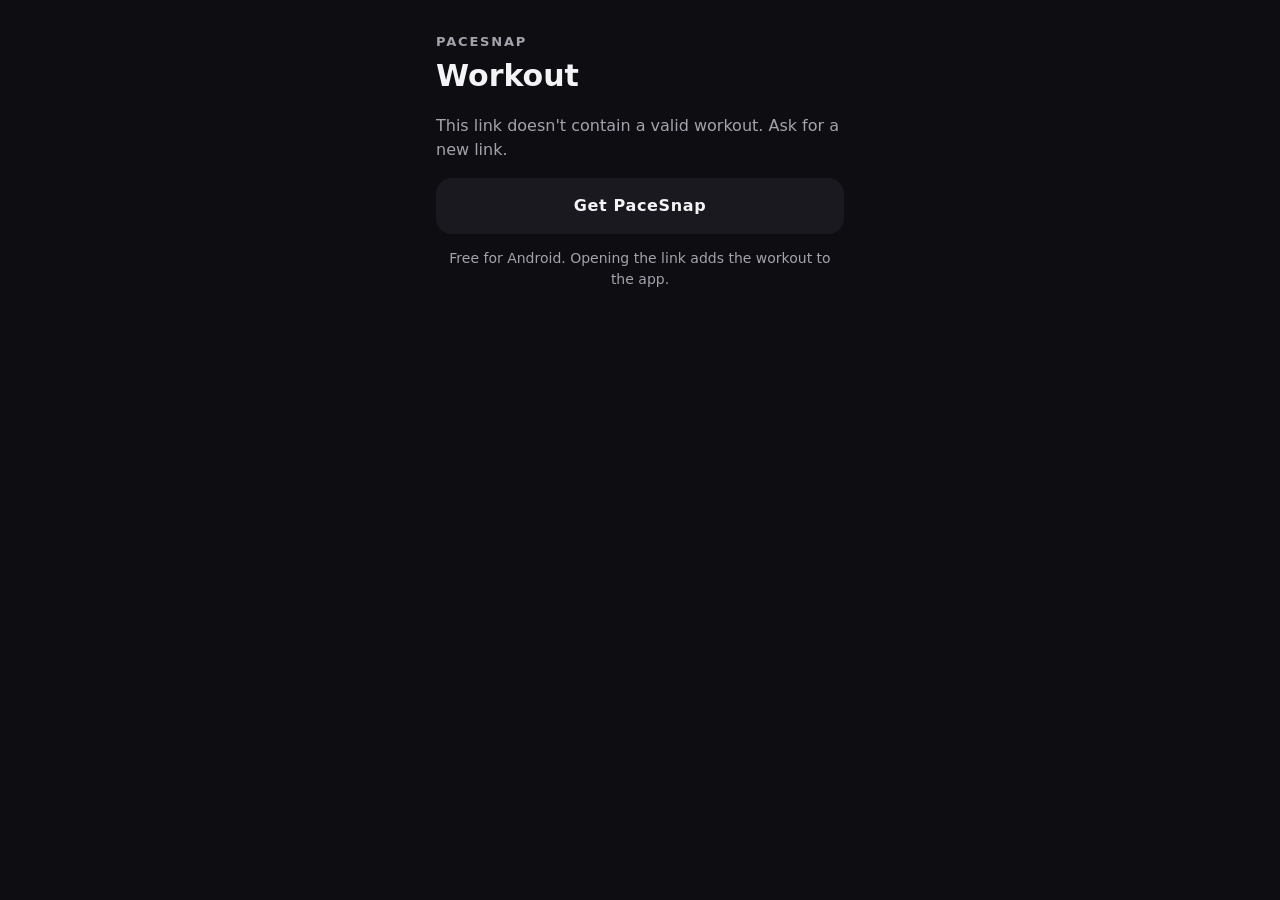
==== w/index.html @ a337439f "Add the PaceSnap page and workout share links" ====
<!doctype html>
<html lang="de">
<head>
<meta charset="utf-8">
<meta name="viewport" content="width=device-width, initial-scale=1">
<meta name="robots" content="noindex">
<title>PaceSnap Workout</title>
<meta property="og:title" content="PaceSnap Workout">
<meta property="og:description" content="Ein Intervall-Workout für PaceSnap – mit natürlicher Coach-Stimme.">
<style>
  :root {
    --bg: #0e0e12; --surface: #19191f; --text: #f4f4f6; --muted: #a3a3ad;
    --work: #ff3b30; --rest: #2fd675; --prepare: #0a5fd9; --cooldown: #b768f2;
  }
  * { box-sizing: border-box; }
  [hidden] { display: none !important; }
  body {
    margin: 0; background: var(--bg); color: var(--text);
    font: 16px/1.5 system-ui, -apple-system, "Segoe UI", Roboto, sans-serif;
    display: flex; justify-content: center; min-height: 100vh;
  }
  main { width: 100%; max-width: 440px; padding: 32px 16px 48px; }
  .brand { color: var(--muted); font-weight: 700; letter-spacing: .14em; font-size: 13px; text-transform: uppercase; }
  h1 { font-size: 30px; line-height: 1.2; margin: 6px 0 20px; overflow-wrap: anywhere; }
  .card { background: var(--surface); border-radius: 20px; padding: 18px; margin-bottom: 20px; }
  .grid { display: grid; grid-template-columns: 1fr 1fr; gap: 14px; }
  .stat .v { font-size: 26px; font-weight: 800; font-variant-numeric: tabular-nums; }
  .stat .l { color: var(--muted); font-size: 13px; text-transform: uppercase; letter-spacing: .08em; }
  .stat.work .v { color: var(--work); } .stat.rest .v { color: var(--rest); }
  .extra { color: var(--muted); margin-top: 14px; font-size: 15px; }
  .extra:empty { display: none; }
  .btn {
    display: block; text-align: center; text-decoration: none; font-weight: 800;
    letter-spacing: .04em; border-radius: 16px; padding: 16px; margin-bottom: 12px;
  }
  .primary { background: linear-gradient(135deg, var(--work), #b3271f); color: #fff; }
  .secondary { background: var(--surface); color: var(--text); }
  .hint { color: var(--muted); font-size: 14px; text-align: center; }
  .error { color: var(--muted); }
</style>
</head>
<body>
<main>
  <div class="brand">PaceSnap</div>
  <h1 id="title">Workout</h1>
  <div class="card" id="details" hidden>
    <div class="grid">
      <div class="stat work"><div class="v" id="work"></div><div class="l" data-t="work"></div></div>
      <div class="stat rest"><div class="v" id="rest"></div><div class="l" data-t="rest"></div></div>
      <div class="stat"><div class="v" id="sets"></div><div class="l" data-t="sets"></div></div>
      <div class="stat"><div class="v" id="total"></div><div class="l" data-t="total"></div></div>
    </div>
    <div class="extra" id="extra"></div>
  </div>
  <p class="error" id="error" hidden data-t="invalid"></p>
  <a class="btn primary" id="open" href="#" data-t="open"></a>
  <a class="btn secondary" id="store" data-t="install"></a>
  <p class="hint" data-t="hint"></p>
</main>
<script>
  const PACKAGE = 'com.pacesnap.pacesnap';
  const STORE = 'https://play.google.com/store/apps/details?id=' + PACKAGE;
  const de = (navigator.language || 'en').toLowerCase().startsWith('de');
  const T = de ? {
    work: 'Belastung', rest: 'Pause', sets: 'Sätze', total: 'Dauer',
    rounds: n => n + ' Runden', exercises: 'Übungen', coach: 'Coach',
    open: 'IN PACESNAP ÖFFNEN', install: 'PaceSnap installieren',
    hint: 'Kostenlos für Android. Das Workout wird beim Öffnen in die App übernommen.',
    invalid: 'Dieser Link enthält kein gültiges Workout. Frag nach einem neuen Link.',
  } : {
    work: 'Work', rest: 'Rest', sets: 'Sets', total: 'Duration',
    rounds: n => n + ' rounds', exercises: 'Exercises', coach: 'Coach',
    open: 'OPEN IN PACESNAP', install: 'Get PaceSnap',
    hint: 'Free for Android. Opening the link adds the workout to the app.',
    invalid: "This link doesn't contain a valid workout. Ask for a new link.",
  };
  if (!de) document.documentElement.lang = 'en';
  document.querySelectorAll('[data-t]').forEach(el => el.textContent = T[el.dataset.t]);

  const data = location.hash.slice(1);
  const store = document.getElementById('store');
  store.href = STORE;
  // Opens the app via its pacesnap:// filter; without the app, Android
  // falls back to the Play Store.
  document.getElementById('open').href =
    'intent://import?d=' + data + '#Intent;scheme=pacesnap;package=' + PACKAGE +
    ';S.browser_fallback_url=' + encodeURIComponent(STORE) + ';end';
  if (!/android/i.test(navigator.userAgent)) document.getElementById('open').hidden = true;

  // Same format as PresetShare in the app: base64url → raw deflate → JSON.
  async function decode(s) {
    const b64 = s.replace(/-/g, '+').replace(/_/g, '/');
    const bytes = Uint8Array.from(atob(b64), c => c.charCodeAt(0));
    const stream = new Blob([bytes]).stream().pipeThrough(new DecompressionStream('deflate-raw'));
    return JSON.parse(await new Response(stream).text());
  }
  const sec = n => n >= 60 ? Math.floor(n / 60) + ':' + String(n % 60).padStart(2, '0') + ' min' : n + ' s';

  decode(data).then(w => {
    if (w.v !== 1) throw new Error('version');
    const sets = w.s || 1, cycles = w.c || 1, work = w.w || 0, rest = w.r || 0;
    const total = (w.p || 0) + cycles * (sets * work + (sets - 1) * rest)
      + (cycles - 1) * (w.rc || 0) + (w.cd || 0);
    document.getElementById('title').textContent = w.t || 'Workout';
    document.title = (w.t || 'Workout') + ' · PaceSnap';
    document.getElementById('work').textContent = work + ' s';
    document.getElementById('rest').textContent = rest + ' s';
    document.getElementById('sets').textContent = cycles > 1 ? sets + ' × ' + cycles : sets;
    document.getElementById('total').textContent = sec(total);
    const extra = [];
    if (cycles > 1) extra.push(T.rounds(cycles));
    if (w.x && w.x.length) extra.push(T.exercises + ': ' + [...new Set(w.x)].join(', '));
    if (w.co) extra.push(T.coach + ': ' + w.co.charAt(0).toUpperCase() + w.co.slice(1));
    document.getElementById('extra').textContent = extra.join(' · ');
    document.getElementById('details').hidden = false;
  }).catch(() => {
    document.getElementById('error').hidden = false;
    document.getElementById('open').hidden = true;
  });
</script>
</body>
</html>
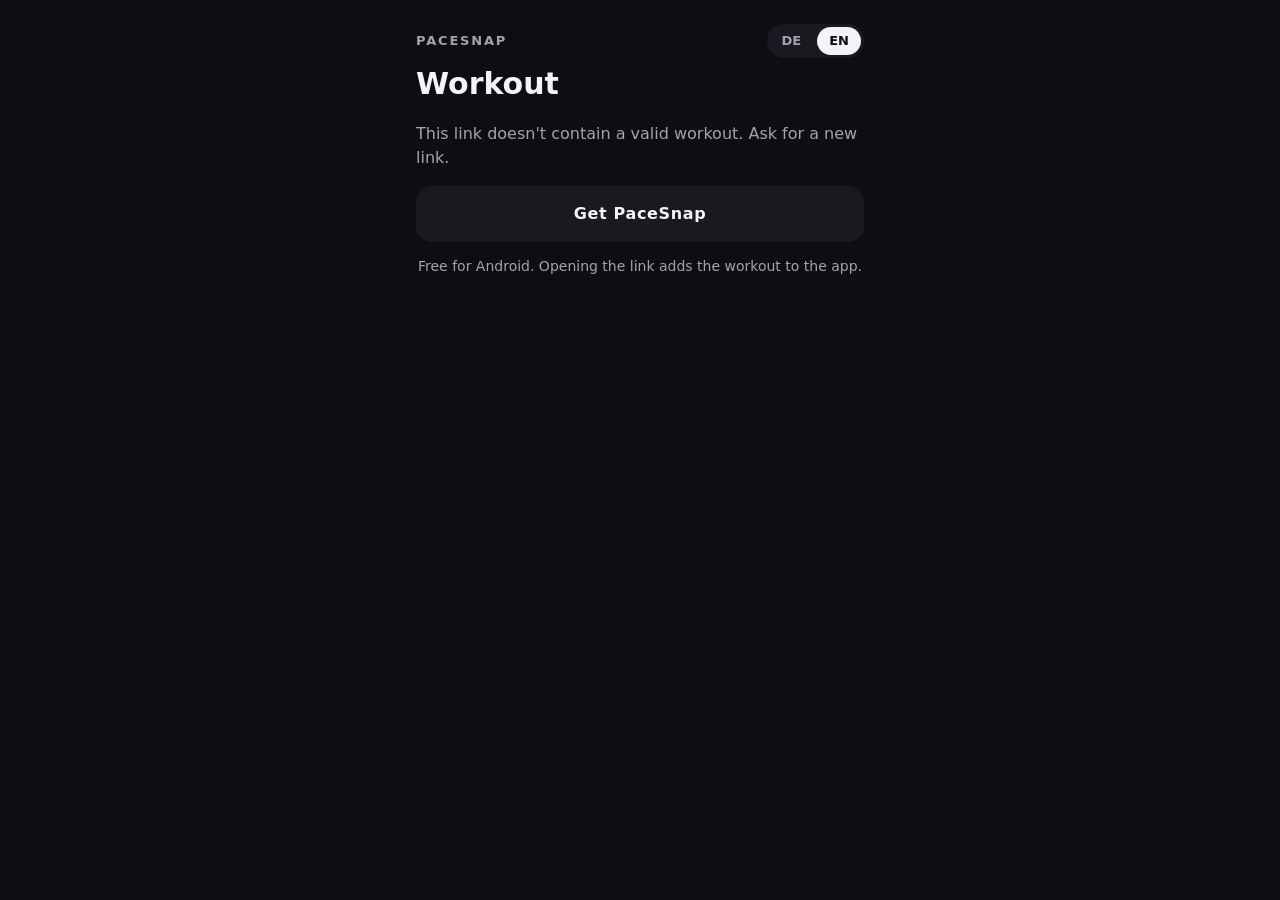
==== commit af78887a: "Make every page bilingual with a DE/EN switch" ====
--- a/w/index.html
+++ b/w/index.html
@@ -6,42 +6,18 @@
 <meta name="robots" content="noindex">
 <title>PaceSnap Workout</title>
 <meta property="og:title" content="PaceSnap Workout">
-<meta property="og:description" content="Ein Intervall-Workout für PaceSnap – mit natürlicher Coach-Stimme.">
-<style>
-  :root {
-    --bg: #0e0e12; --surface: #19191f; --text: #f4f4f6; --muted: #a3a3ad;
-    --work: #ff3b30; --rest: #2fd675; --prepare: #0a5fd9; --cooldown: #b768f2;
-  }
-  * { box-sizing: border-box; }
-  [hidden] { display: none !important; }
-  body {
-    margin: 0; background: var(--bg); color: var(--text);
-    font: 16px/1.5 system-ui, -apple-system, "Segoe UI", Roboto, sans-serif;
-    display: flex; justify-content: center; min-height: 100vh;
-  }
-  main { width: 100%; max-width: 440px; padding: 32px 16px 48px; }
-  .brand { color: var(--muted); font-weight: 700; letter-spacing: .14em; font-size: 13px; text-transform: uppercase; }
-  h1 { font-size: 30px; line-height: 1.2; margin: 6px 0 20px; overflow-wrap: anywhere; }
-  .card { background: var(--surface); border-radius: 20px; padding: 18px; margin-bottom: 20px; }
-  .grid { display: grid; grid-template-columns: 1fr 1fr; gap: 14px; }
-  .stat .v { font-size: 26px; font-weight: 800; font-variant-numeric: tabular-nums; }
-  .stat .l { color: var(--muted); font-size: 13px; text-transform: uppercase; letter-spacing: .08em; }
-  .stat.work .v { color: var(--work); } .stat.rest .v { color: var(--rest); }
-  .extra { color: var(--muted); margin-top: 14px; font-size: 15px; }
-  .extra:empty { display: none; }
-  .btn {
-    display: block; text-align: center; text-decoration: none; font-weight: 800;
-    letter-spacing: .04em; border-radius: 16px; padding: 16px; margin-bottom: 12px;
-  }
-  .primary { background: linear-gradient(135deg, var(--work), #b3271f); color: #fff; }
-  .secondary { background: var(--surface); color: var(--text); }
-  .hint { color: var(--muted); font-size: 14px; text-align: center; }
-  .error { color: var(--muted); }
-</style>
+<meta property="og:description" content="Ein Intervall-Workout für PaceSnap · An interval workout for PaceSnap">
+<link rel="stylesheet" href="../site.css">
 </head>
 <body>
 <main>
-  <div class="brand">PaceSnap</div>
+  <header>
+    <a class="brand" href="../">PaceSnap</a>
+    <nav class="lang" aria-label="Sprache / Language">
+      <button type="button" data-lang="de">DE</button>
+      <button type="button" data-lang="en">EN</button>
+    </nav>
+  </header>
   <h1 id="title">Workout</h1>
   <div class="card" id="details" hidden>
     <div class="grid">
@@ -52,40 +28,40 @@
     </div>
     <div class="extra" id="extra"></div>
   </div>
-  <p class="error" id="error" hidden data-t="invalid"></p>
+  <p class="muted" id="error" hidden data-t="invalid"></p>
   <a class="btn primary" id="open" href="#" data-t="open"></a>
   <a class="btn secondary" id="store" data-t="install"></a>
   <p class="hint" data-t="hint"></p>
 </main>
+<script src="../i18n.js"></script>
 <script>
   const PACKAGE = 'com.pacesnap.pacesnap';
   const STORE = 'https://play.google.com/store/apps/details?id=' + PACKAGE;
-  const de = (navigator.language || 'en').toLowerCase().startsWith('de');
-  const T = de ? {
-    work: 'Belastung', rest: 'Pause', sets: 'Sätze', total: 'Dauer',
-    rounds: n => n + ' Runden', exercises: 'Übungen', coach: 'Coach',
-    open: 'IN PACESNAP ÖFFNEN', install: 'PaceSnap installieren',
-    hint: 'Kostenlos für Android. Das Workout wird beim Öffnen in die App übernommen.',
-    invalid: 'Dieser Link enthält kein gültiges Workout. Frag nach einem neuen Link.',
-  } : {
-    work: 'Work', rest: 'Rest', sets: 'Sets', total: 'Duration',
-    rounds: n => n + ' rounds', exercises: 'Exercises', coach: 'Coach',
-    open: 'OPEN IN PACESNAP', install: 'Get PaceSnap',
-    hint: 'Free for Android. Opening the link adds the workout to the app.',
-    invalid: "This link doesn't contain a valid workout. Ask for a new link.",
+  const T = {
+    de: {
+      work: 'Belastung', rest: 'Pause', sets: 'Sätze', total: 'Dauer',
+      rounds: n => n + ' Runden', exercises: 'Übungen', coach: 'Coach',
+      open: 'IN PACESNAP ÖFFNEN', install: 'PaceSnap installieren',
+      hint: 'Kostenlos für Android. Das Workout wird beim Öffnen in die App übernommen.',
+      invalid: 'Dieser Link enthält kein gültiges Workout. Frag nach einem neuen Link.',
+    },
+    en: {
+      work: 'Work', rest: 'Rest', sets: 'Sets', total: 'Duration',
+      rounds: n => n + ' rounds', exercises: 'Exercises', coach: 'Coach',
+      open: 'OPEN IN PACESNAP', install: 'Get PaceSnap',
+      hint: 'Free for Android. Opening the link adds the workout to the app.',
+      invalid: "This link doesn't contain a valid workout. Ask for a new link.",
+    },
   };
-  if (!de) document.documentElement.lang = 'en';
-  document.querySelectorAll('[data-t]').forEach(el => el.textContent = T[el.dataset.t]);
 
   const data = location.hash.slice(1);
-  const store = document.getElementById('store');
-  store.href = STORE;
+  const $ = id => document.getElementById(id);
+  $('store').href = STORE;
   // Opens the app via its pacesnap:// filter; without the app, Android
   // falls back to the Play Store.
-  document.getElementById('open').href =
-    'intent://import?d=' + data + '#Intent;scheme=pacesnap;package=' + PACKAGE +
-    ';S.browser_fallback_url=' + encodeURIComponent(STORE) + ';end';
-  if (!/android/i.test(navigator.userAgent)) document.getElementById('open').hidden = true;
+  $('open').href = 'intent://import?d=' + data + '#Intent;scheme=pacesnap;package=' +
+    PACKAGE + ';S.browser_fallback_url=' + encodeURIComponent(STORE) + ';end';
+  if (!/android/i.test(navigator.userAgent)) $('open').hidden = true;
 
   // Same format as PresetShare in the app: base64url → raw deflate → JSON.
   async function decode(s) {
@@ -96,26 +72,35 @@
   }
   const sec = n => n >= 60 ? Math.floor(n / 60) + ':' + String(n % 60).padStart(2, '0') + ' min' : n + ' s';
 
-  decode(data).then(w => {
-    if (w.v !== 1) throw new Error('version');
+  let workout = null;
+  function render(t) {
+    if (!workout) return;
+    const w = workout;
     const sets = w.s || 1, cycles = w.c || 1, work = w.w || 0, rest = w.r || 0;
     const total = (w.p || 0) + cycles * (sets * work + (sets - 1) * rest)
       + (cycles - 1) * (w.rc || 0) + (w.cd || 0);
-    document.getElementById('title').textContent = w.t || 'Workout';
+    $('title').textContent = w.t || 'Workout';
     document.title = (w.t || 'Workout') + ' · PaceSnap';
-    document.getElementById('work').textContent = work + ' s';
-    document.getElementById('rest').textContent = rest + ' s';
-    document.getElementById('sets').textContent = cycles > 1 ? sets + ' × ' + cycles : sets;
-    document.getElementById('total').textContent = sec(total);
+    $('work').textContent = work + ' s';
+    $('rest').textContent = rest + ' s';
+    $('sets').textContent = cycles > 1 ? sets + ' × ' + cycles : sets;
+    $('total').textContent = sec(total);
     const extra = [];
-    if (cycles > 1) extra.push(T.rounds(cycles));
-    if (w.x && w.x.length) extra.push(T.exercises + ': ' + [...new Set(w.x)].join(', '));
-    if (w.co) extra.push(T.coach + ': ' + w.co.charAt(0).toUpperCase() + w.co.slice(1));
-    document.getElementById('extra').textContent = extra.join(' · ');
-    document.getElementById('details').hidden = false;
+    if (cycles > 1) extra.push(t.rounds(cycles));
+    if (w.x && w.x.length) extra.push(t.exercises + ': ' + [...new Set(w.x)].join(', '));
+    if (w.co) extra.push(t.coach + ': ' + w.co.charAt(0).toUpperCase() + w.co.slice(1));
+    $('extra').textContent = extra.join(' · ');
+    $('details').hidden = false;
+  }
+
+  initI18n(T, render);
+  decode(data).then(w => {
+    if (w.v !== 1) throw new Error('version');
+    workout = w;
+    render(T[currentLang()]);
   }).catch(() => {
-    document.getElementById('error').hidden = false;
-    document.getElementById('open').hidden = true;
+    $('error').hidden = false;
+    $('open').hidden = true;
   });
 </script>
 </body>
--- a/site.css
+++ b/site.css
@@ -0,0 +1,43 @@
+:root {
+  --bg: #0e0e12; --surface: #19191f; --text: #f4f4f6; --muted: #a3a3ad;
+  --work: #ff3b30; --rest: #2fd675; --prepare: #0a5fd9; --cooldown: #b768f2;
+}
+* { box-sizing: border-box; }
+[hidden] { display: none !important; }
+body {
+  margin: 0; background: var(--bg); color: var(--text);
+  font: 16px/1.5 system-ui, -apple-system, "Segoe UI", Roboto, sans-serif;
+  display: flex; justify-content: center; min-height: 100vh;
+}
+main { width: 100%; max-width: 480px; padding: 24px 16px 48px; }
+header { display: flex; align-items: center; justify-content: space-between; margin-bottom: 8px; }
+.brand { color: var(--muted); font-weight: 700; letter-spacing: .14em; font-size: 13px; text-transform: uppercase; text-decoration: none; }
+.lang { display: flex; gap: 4px; background: var(--surface); border-radius: 999px; padding: 3px; }
+.lang button {
+  border: 0; background: transparent; color: var(--muted); font: inherit; font-size: 13px;
+  font-weight: 700; padding: 4px 12px; border-radius: 999px; cursor: pointer;
+}
+.lang button[aria-pressed="true"] { background: var(--text); color: var(--bg); }
+h1 { font-size: 30px; line-height: 1.2; margin: 6px 0 20px; overflow-wrap: anywhere; }
+h2 { font-size: 18px; margin: 28px 0 8px; }
+.card { background: var(--surface); border-radius: 20px; padding: 18px; margin-bottom: 20px; }
+.grid { display: grid; grid-template-columns: 1fr 1fr; gap: 14px; }
+.stat .v { font-size: 26px; font-weight: 800; font-variant-numeric: tabular-nums; }
+.stat .l { color: var(--muted); font-size: 13px; text-transform: uppercase; letter-spacing: .08em; }
+.stat.work .v { color: var(--work); } .stat.rest .v { color: var(--rest); }
+.extra { color: var(--muted); margin-top: 14px; font-size: 15px; }
+.extra:empty { display: none; }
+.btn {
+  display: block; text-align: center; text-decoration: none; font-weight: 800;
+  letter-spacing: .04em; border-radius: 16px; padding: 16px; margin-bottom: 12px;
+}
+.primary { background: linear-gradient(135deg, var(--work), #b3271f); color: #fff; }
+.secondary { background: var(--surface); color: var(--text); }
+.hint, .muted { color: var(--muted); }
+.hint { font-size: 14px; text-align: center; }
+ul.features { padding: 0; list-style: none; }
+ul.features li { background: var(--surface); border-radius: 16px; padding: 14px 16px; margin-bottom: 10px; }
+ul.features b { display: block; }
+ul.features span { color: var(--muted); font-size: 15px; }
+footer { margin-top: 32px; color: var(--muted); font-size: 13px; text-align: center; }
+footer a { color: var(--muted); }
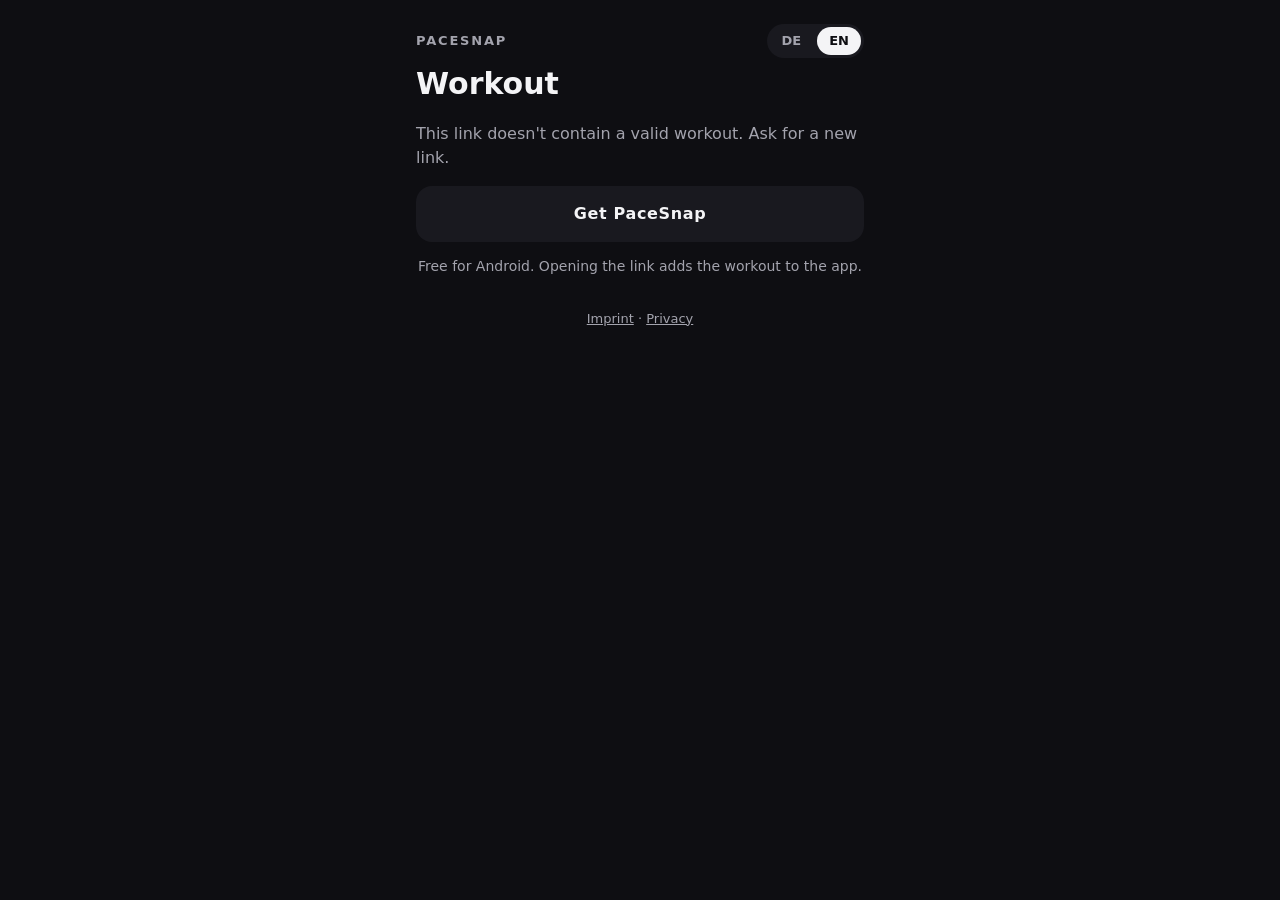
==== commit ee671d6f: "Link the SystemWolf imprint and privacy policy" ====
--- a/w/index.html
+++ b/w/index.html
@@ -32,6 +32,11 @@
   <a class="btn primary" id="open" href="#" data-t="open"></a>
   <a class="btn secondary" id="store" data-t="install"></a>
   <p class="hint" data-t="hint"></p>
+  <footer class="legal-links">
+    <a data-href-de="https://systemwolf-dev.de/impressum.html" data-href-en="https://systemwolf-dev.de/imprint.html" data-t="imprint"></a>
+    ·
+    <a data-href-de="https://systemwolf-dev.de/datenschutz.html" data-href-en="https://systemwolf-dev.de/privacy.html" data-t="privacy"></a>
+  </footer>
 </main>
 <script src="../i18n.js"></script>
 <script>
@@ -39,6 +44,7 @@
   const STORE = 'https://play.google.com/store/apps/details?id=' + PACKAGE;
   const T = {
     de: {
+      imprint: 'Impressum', privacy: 'Datenschutz',
       work: 'Belastung', rest: 'Pause', sets: 'Sätze', total: 'Dauer',
       rounds: n => n + ' Runden', exercises: 'Übungen', coach: 'Coach',
       open: 'IN PACESNAP ÖFFNEN', install: 'PaceSnap installieren',
@@ -46,6 +52,7 @@
       invalid: 'Dieser Link enthält kein gültiges Workout. Frag nach einem neuen Link.',
     },
     en: {
+      imprint: 'Imprint', privacy: 'Privacy',
       work: 'Work', rest: 'Rest', sets: 'Sets', total: 'Duration',
       rounds: n => n + ' rounds', exercises: 'Exercises', coach: 'Coach',
       open: 'OPEN IN PACESNAP', install: 'Get PaceSnap',
--- a/site.css
+++ b/site.css
@@ -39,5 +39,5 @@
 ul.features li { background: var(--surface); border-radius: 16px; padding: 14px 16px; margin-bottom: 10px; }
 ul.features b { display: block; }
 ul.features span { color: var(--muted); font-size: 15px; }
-footer { margin-top: 32px; color: var(--muted); font-size: 13px; text-align: center; }
+footer, .legal-links { display: block; margin-top: 32px; color: var(--muted); font-size: 13px; text-align: center; }
 footer a { color: var(--muted); }
